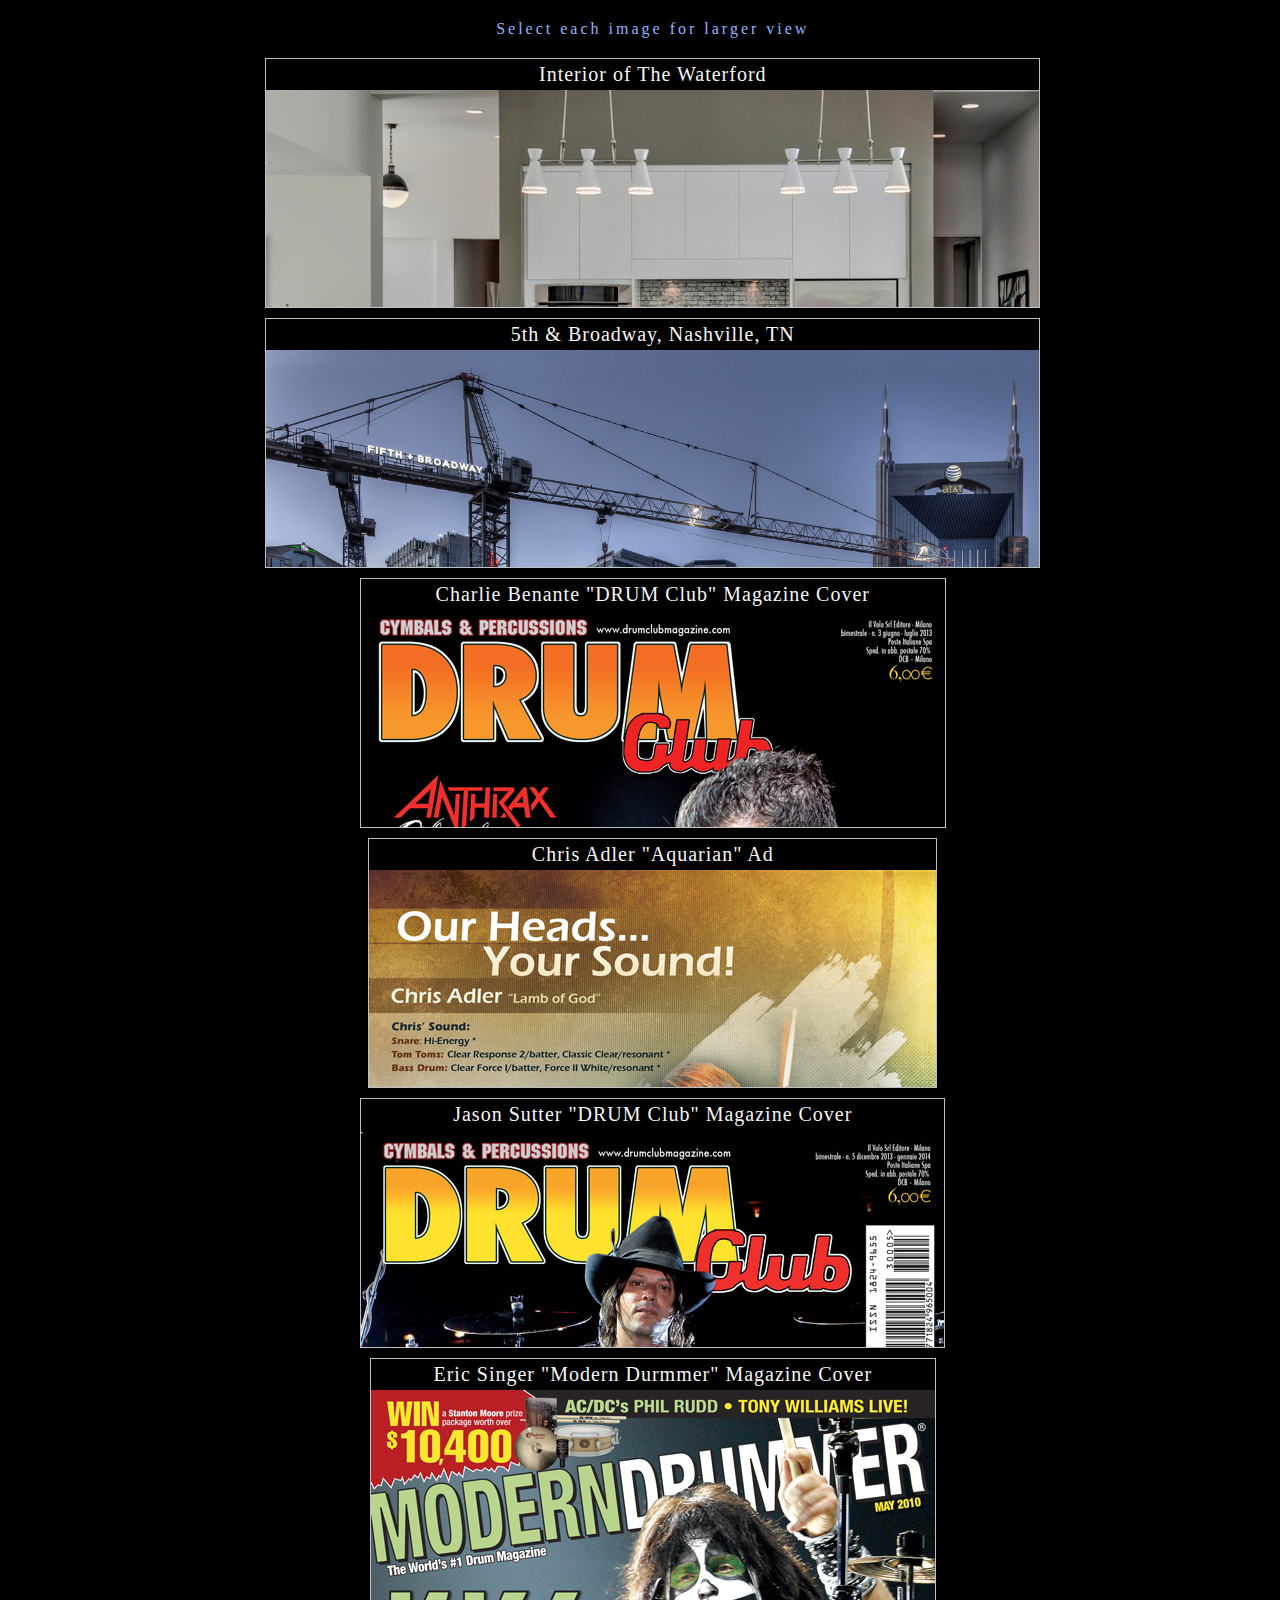
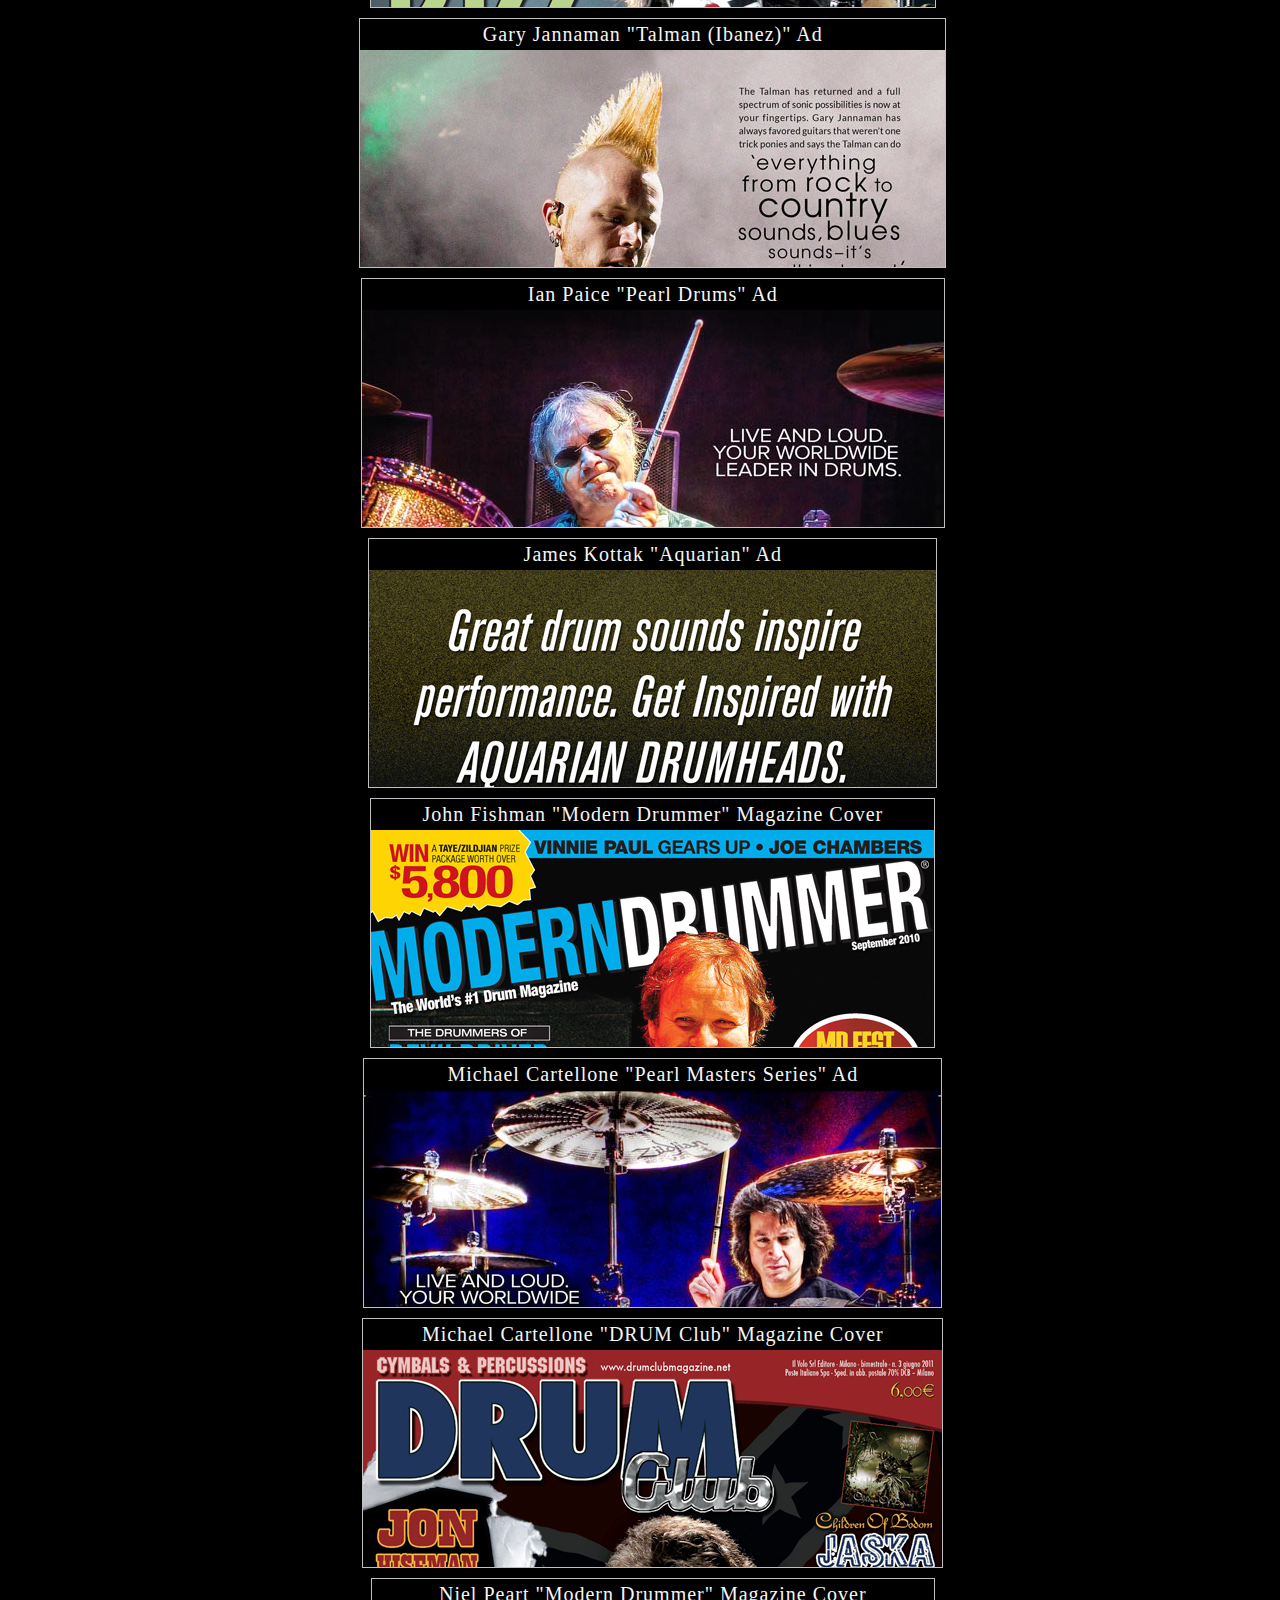
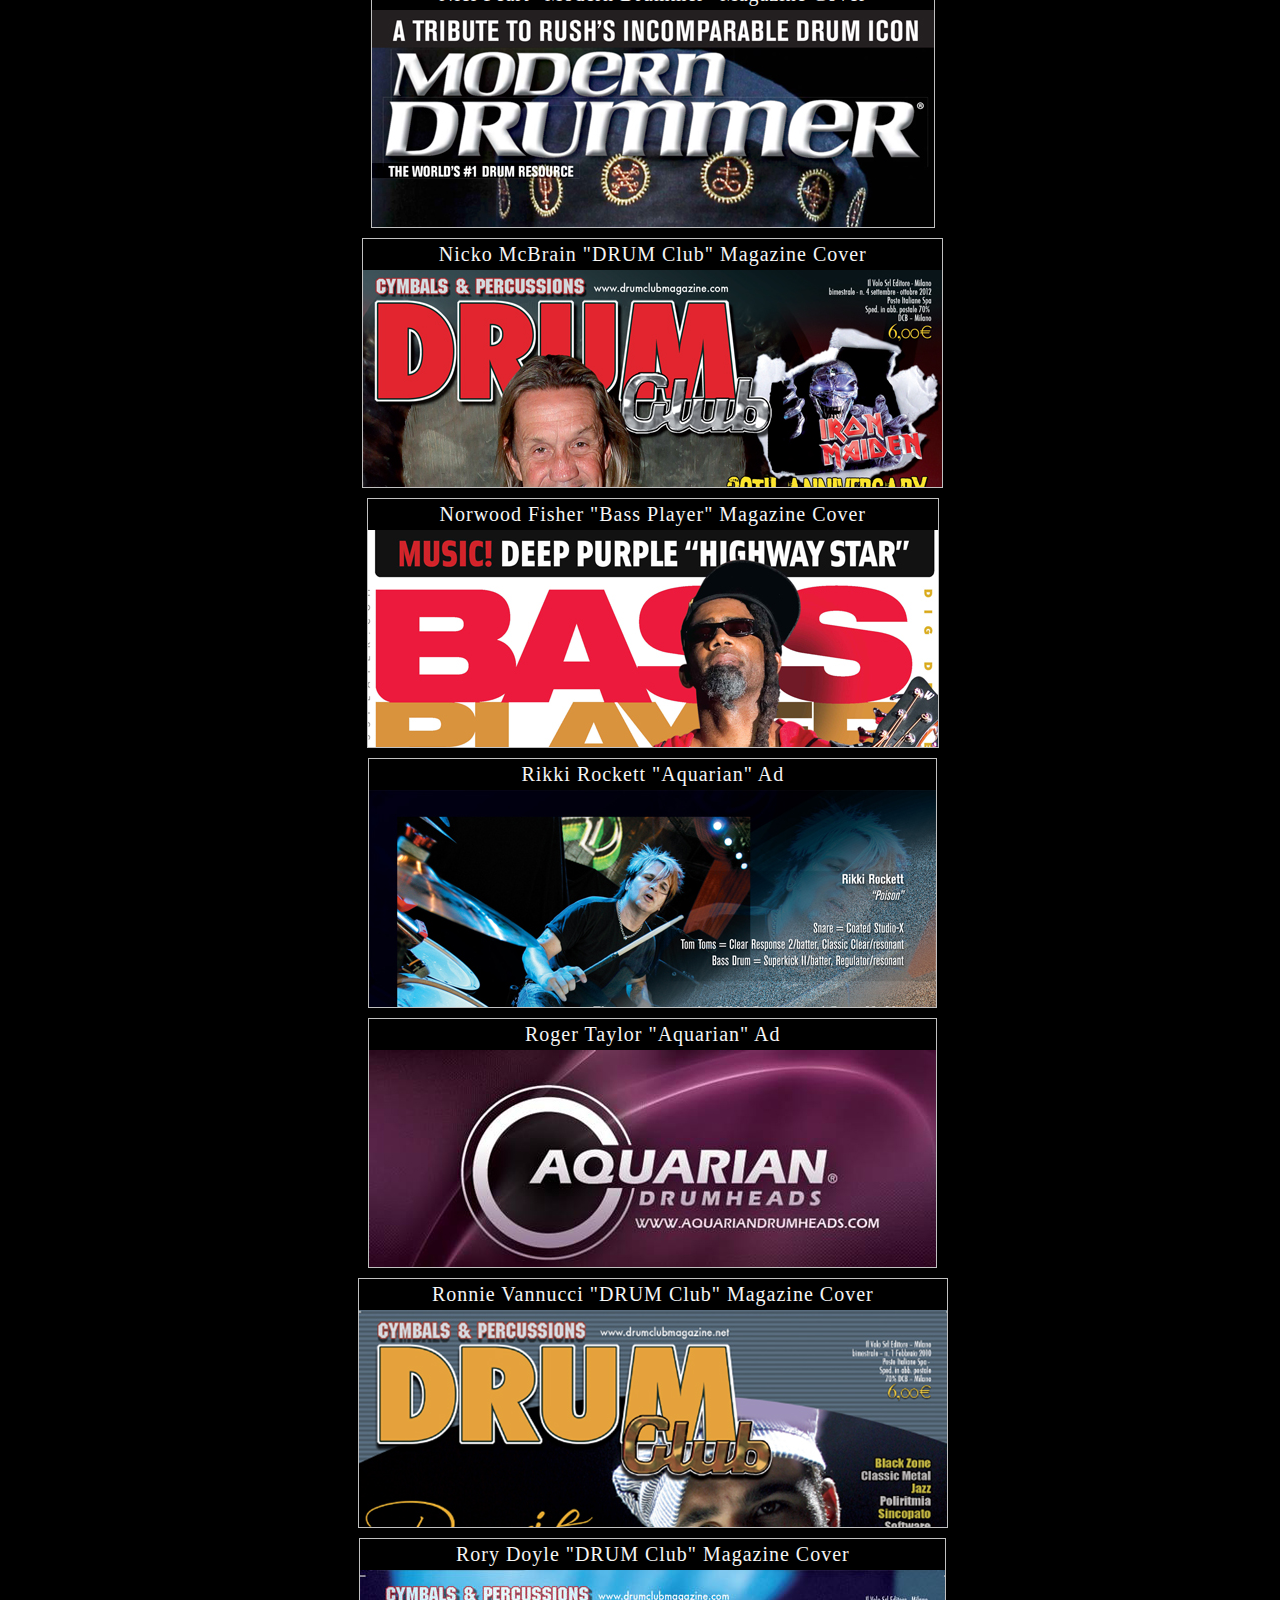
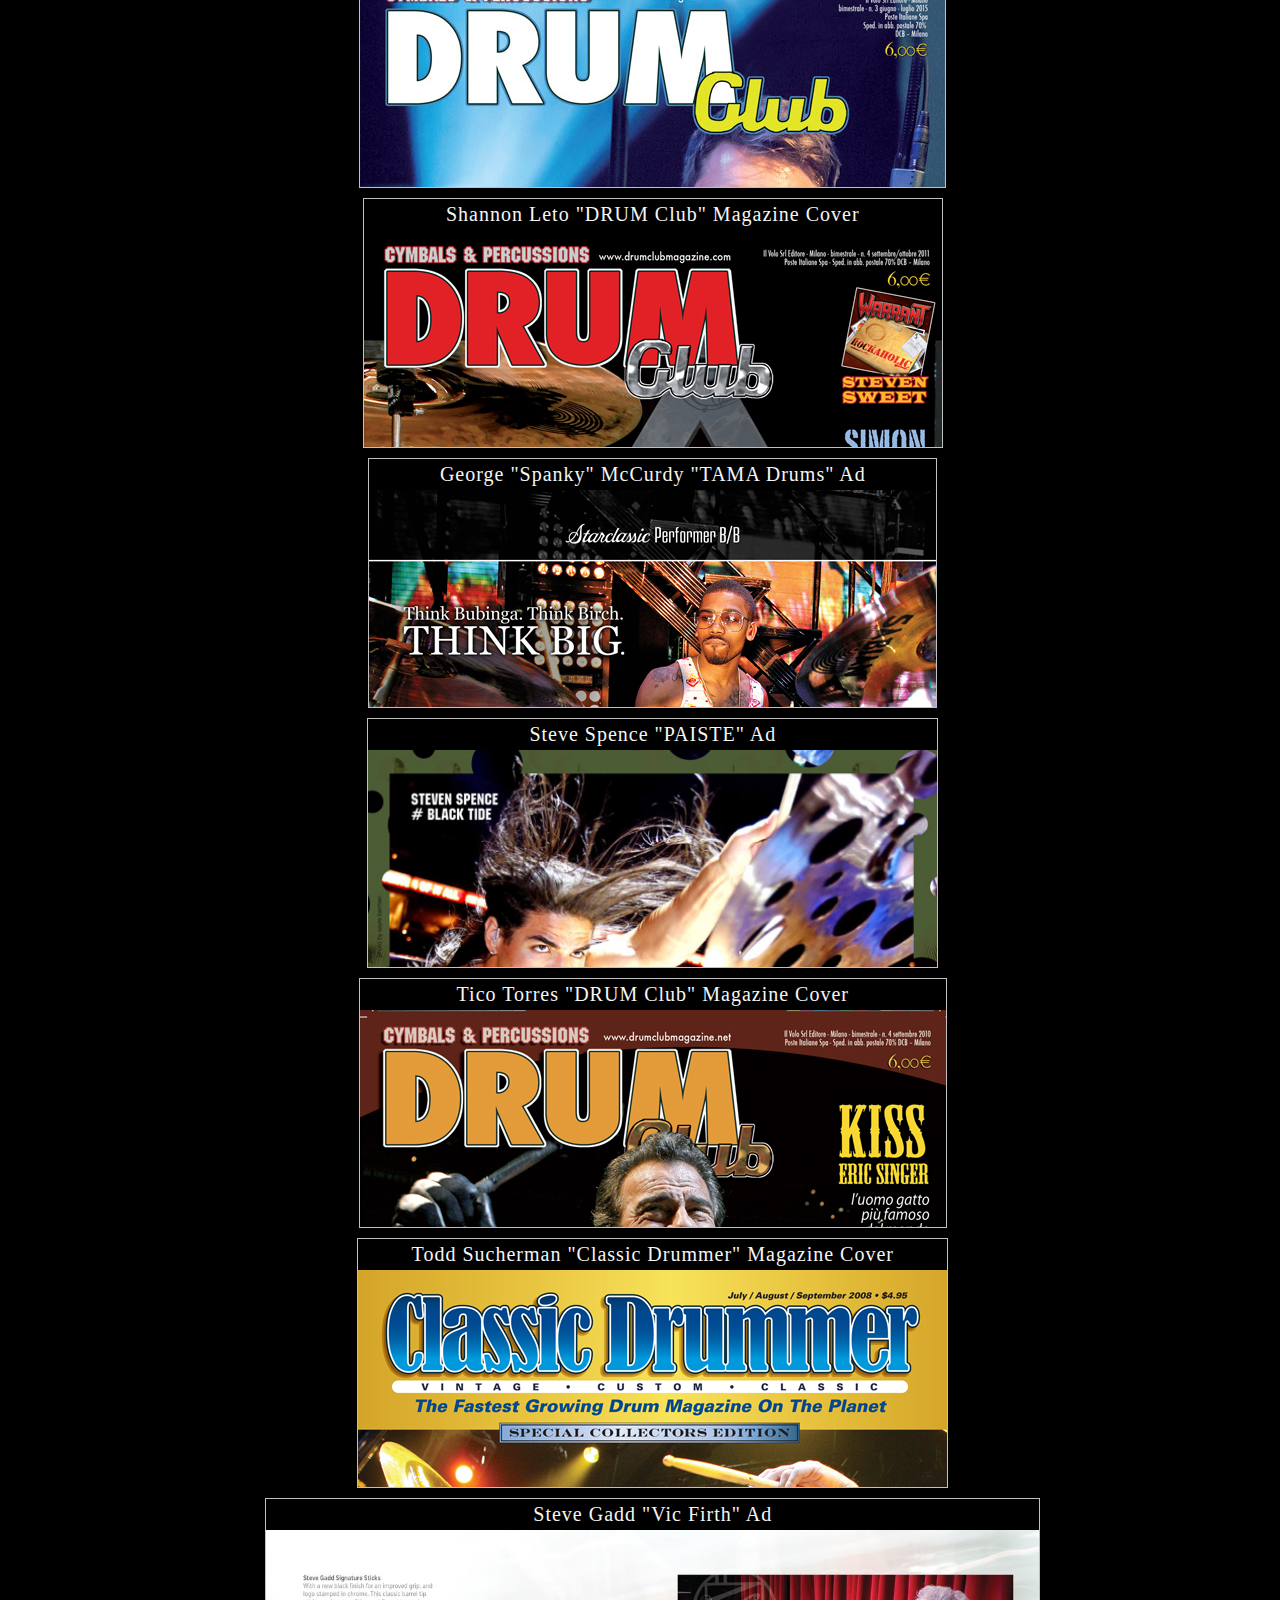
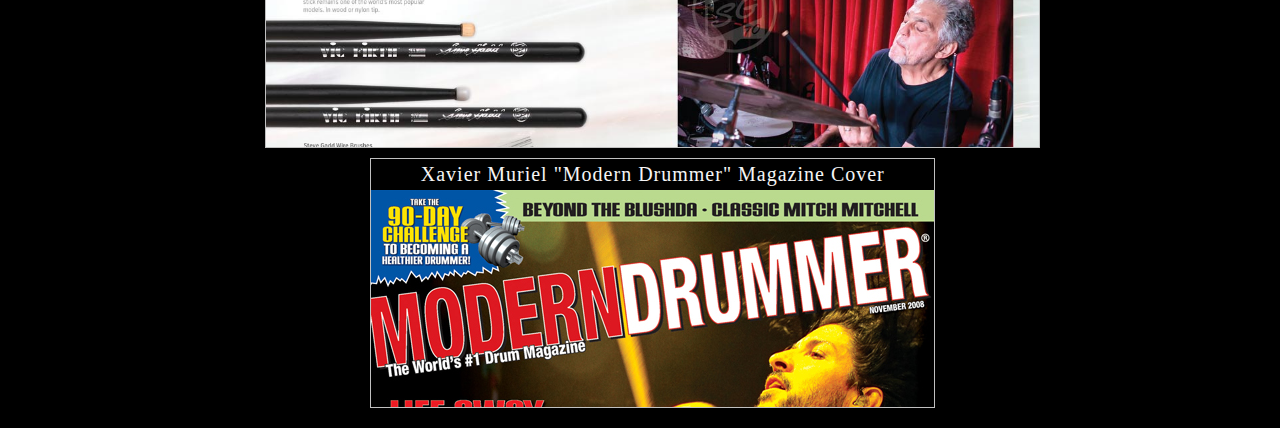
==== archDesign.html @ cd50dc33 "adds covers and adverts page...starts architecture and design page" ====
<!DOCTYPE html>
<html lang="en">
  <head>
    <meta charset="UTF-8" />
    <meta http-equiv="X-UA-Compatible" content="IE=edge" />
    <meta name="viewport" content="width=device-width, initial-scale=1.0" />
    <title>Photography | Architecture | Building | Design | Interior | Exterior |</title>
    <link rel="stylesheet" href="./assets/styles/css/pages.css" />
    <link rel="stylesheet" href="./assets/styles/css/modal.css" />
  </head>
  <body>
    <section class="lv-container">
      <p class="lv-title">Select each image for larger view</p>
      
      <figure class="lv-cards-container">
        <div class="lv-card">
          <p class="lv-card-title">Interior of The Waterford</p>
          <img src="./assets/images-archDes/waterforn-interior.jpg" class="small-image" alt="Waterford Interior" />
        </div>
        <div class="lv-card">
          <p class="lv-card-title">5th & Broadway, Nashville, TN</p>
          <img src="./assets/images-archDes/fifth-broadway.jpg" class="small-image" alt="5th and Broadway" />
        </div>
        <div class="lv-card">
          <p class="lv-card-title">Charlie Benante "DRUM Club" Magazine Cover</p>
          <img src="./assets/images-ads/Charlie-Benante-Cover.jpg" class="small-image" alt="Charlie Benante 'DRUM Club'" />
        </div>
        <div class="lv-card">
          <p class="lv-card-title">Chris Adler "Aquarian" Ad</p>
          <img src="./assets/images-ads/Chris-Adler-Aquarian.jpg" class="small-image" alt="Chris Adler 'Aquarian' Ad" />
        </div>
        <div class="lv-card">
          <p class="lv-card-title">Jason Sutter "DRUM Club" Magazine Cover</p>
          <img src="./assets/images-ads/Drum-Club-Magazine-Jason-Sutter-Cover.jpg" class="small-image" alt="Jason Sutter 'DRUM Club'" />
        </div>
        <div class="lv-card">
          <p class="lv-card-title">Eric Singer "Modern Durmmer" Magazine Cover</p>
          <img src="./assets/images-ads/Eric-Singer-Cover.jpg" class="small-image" alt="Eric Singer 'Modern Durmmer'" />
        </div>
        <div class="lv-card">
          <p class="lv-card-title">Gary Jannaman "Talman (Ibanez)" Ad</p>
          <img src="./assets/images-ads/Gary_Jannaman_Talman_Ad_GP.jpg" class="small-image" alt="Gary Jannaman 'Talman' Ad" />
        </div>
        <div class="lv-card">
          <p class="lv-card-title">Ian Paice "Pearl Drums" Ad</p>
          <img src="./assets/images-ads/Ian-Paice-Pearl-Advert.jpg" class="small-image" alt="Ian Paice 'Pearl Drums' Ad" />
        </div>
        <div class="lv-card">
          <p class="lv-card-title">James Kottak "Aquarian" Ad</p>
          <img src="./assets/images-ads/James-Kottak-Aquarian.jpg" class="small-image" alt="James Kottak 'Aquarian' Ad" />
        </div>
        <div class="lv-card">
          <p class="lv-card-title">John Fishman "Modern Drummer" Magazine Cover</p>
          <img src="./assets/images-ads/Jon-Fishman-Cover.jpg" class="small-image" alt="John Fishman 'Modern Drummer'" />
        </div>
        <div class="lv-card">
          <p class="lv-card-title">Michael Cartellone "Pearl Masters Series" Ad</p>
          <img src="./assets/images-ads/MCARTMCMASTERSAdvert.jpg" class="small-image" alt="Michael Cartellone 'Pearl Masters' Ad" />
        </div>
        <div class="lv-card">
          <p class="lv-card-title">Michael Cartellone "DRUM Club" Magazine Cover</p>
          <img src="./assets/images-ads/Michael-Cartellone-Cover.jpg" class="small-image" alt="Michael Cartellone 'DRUM Club'" />
        </div>
        <div class="lv-card">
          <p class="lv-card-title">Niel Peart "Modern Drummer" Magazine Cover</p>
          <img src="./assets/images-ads/NeilCoverLoRes.jpg" class="small-image" alt="Niel Peart 'Modern Drummer'" />
        </div>
        <div class="lv-card">
          <p class="lv-card-title">Nicko McBrain "DRUM Club" Magazine Cover</p>
          <img src="./assets/images-ads/Nicko-Drum-Club-Cover.jpg" class="small-image" alt="Nicko McBrain 'DRUM Club'" />
        </div>
        <div class="lv-card">
          <p class="lv-card-title">Norwood Fisher "Bass Player" Magazine Cover</p>
          <img src="./assets/images-ads/Norwood-Fisher-Cover.jpg" class="small-image" alt="Norwood Fisher 'Bass Player'" />
        </div>
        <div class="lv-card">
          <p class="lv-card-title">Rikki Rockett "Aquarian" Ad</p>
          <img src="./assets/images-ads/Rockett-McAfee-Aquarian.jpg" class="small-image" alt="Rikki Rockett 'Aquarian' Ad" />
        </div>
        <div class="lv-card">
          <p class="lv-card-title">Roger Taylor "Aquarian" Ad</p>
          <img src="./assets/images-ads/Roger-Taylor-Aquarian.jpg" class="small-image" alt="Roger Taylor 'Aquarian' Ad" /> 
        </div>
        <div class="lv-card">
          <p class="lv-card-title">Ronnie Vannucci "DRUM Club" Magazine Cover</p>
          <img src="./assets/images-ads/Ronnie-Vannucci-Cover.jpg" class="small-image" alt="Ronnie Vannucci 'DRUM Club'" />
        </div>
        <div class="lv-card">
          <p class="lv-card-title">Rory Doyle "DRUM Club" Magazine Cover</p>
          <img src="./assets/images-ads/Rory-Cover-2.jpg" class="small-image" alt="Rory Doyle 'DRUM Club'" />
        </div>
        <div class="lv-card">
          <p class="lv-card-title">Shannon Leto "DRUM Club" Magazine Cover</p>
          <img src="./assets/images-ads/Shannon-Leto-Cover.jpg" class="small-image" alt="Shannon Leto 'DRUM Club'" />
        </div>
        <div class="lv-card">
          <p class="lv-card-title">George "Spanky" McCurdy "TAMA Drums" Ad</p>
          <img src="./assets/images-ads/Spanky-McCurdy-Tama.jpg" class="small-image" alt="George 'Spanky' McCurdy 'TAMA Drums'" />
        </div>
        <div class="lv-card">
          <p class="lv-card-title">Steve Spence "PAISTE" Ad</p>
          <img src="./assets/images-ads/Steve-Spence-Paiste.jpg" class="small-image" alt="Steve Spence 'PAISTE' />
        </div>
        <div class="lv-card">
          <p class="lv-card-title">Tal Bergman "DRUM Club" Magazine Cover</p>
          <img src="./assets/images-ads/Tal-Bergman-Cover.jpg" class="small-image" alt="Tal Bergman 'DRUM Club'" />
        </div>
        <div class="lv-card">
          <p class="lv-card-title">Tico Torres "DRUM Club" Magazine Cover</p>
          <img src="./assets/images-ads/Tico-Torres-Cover.jpg" class="small-image" alt="Tico Torres 'DRUM Club'" />
        </div>
        <div class="lv-card">
          <p class="lv-card-title">Todd Sucherman "Classic Drummer" Magazine Cover</p>
          <img src="./assets/images-ads/Todd-Sucherman-Cover.jpg" class="small-image" alt="Todd Sucherman 'Classic Drummer'" />
        </div>
        <div class="lv-card">
          <p class="lv-card-title">Steve Gadd "Vic Firth" Ad</p>
          <img src="./assets/images-ads/VicFirth_GaddSpread.jpg" class="small-image" alt="Steve Gadd 'Vic Firth'" />
        </div>
        <div class="lv-card">
          <p class="lv-card-title">Xavier Muriel "Modern Drummer" Magazine Cover</p>
          <img src="./assets/images-ads/Xavier-Muriel-Cover.jpg" class="small-image" alt="Xavier Muriel 'Modern Drummer'" />
        </div>
      
      <!-- MODAL -->
      <div id="modal">
        <div class="close-btn-area">
          <button id="close_btn">Close</button>
        </div>
        <div id="image_show_area">
          <img id="large_image" src="" alt="">
        </div>
      </div>
    </section>

    <script src="https://code.jquery.com/jquery-3.4.1.min.js"></script>
    <script src="modal.js"></script>

  </body>
</html>
---- assets/styles/css/pages.css ----
* {
  box-sizing: border-box;
}

html {
  margin: 0;
  padding: 0;
  /* width: 100vw;
  height: 100vh; */
}

body {
  display: flex;
  flex-direction: column;
  color: whitesmoke;
  background: #000;
  height: 100%;
  margin: 0 6%;
  padding: 0;
}

.lv-title {
  display: flex;
  font-family: 'Cinzel Decorative', cursive;
  font-size: 16px;
  font-weight: 200;
  letter-spacing: 3px;
  justify-content: center;
  margin: 0;
  padding-top: 20px;
  color: #92b4ff;
}

.lv-container {
  display: flex;
  flex-wrap: wrap;
  justify-content: space-around;
  width: 100%;
  height: 100%;
}

/* ________________________________________________CARDS_________________________________________________ */

.lv-container {
  width: 90vw;
  height: auto;
  padding: 0;
}
.lv-cards-container {
  display: flex;
  flex-direction: row;
  flex-wrap: wrap;
  justify-content: center;
  width: 100%;
  height: auto;
  margin: 20px;
  padding: 0;
  gap: 10px;
}

.lv-card {
  display: flex;
  max-width: 775px;
  max-height: 250px;;
  flex-direction: column;
  border: 1px solid silver;
  overflow: hidden;
}

.lv-card-title {
  text-align: center;
  margin: 4px 0;
  font-family: 'Cinzel Decorative', cursive;
  font-size: 20px;
  letter-spacing: 1px;
}

.lv-card-body img {
  width: auto;
  height: auto;
}

.smaill-image {
  background: #fff;
}

.small-image:hover {
  opacity: 50%;
  transition: .2s;
}
---- assets/styles/css/modal.css ----
* {
  box-sizing: border-box;
}

#large_image {
  width: 100%;
  height: auto;
  padding: 0 4px;
}

#modal {
  background: #000;
  text-align: center;
  position: fixed;
  top: 45%;
  left: 50%;
  transform: translate(-50%, -50%);
  z-index: 1000;
  

  display: none;
}

/* .bg{
  position: fixed;
  top: 0;
  left: 0;
  z-index: 1040;
  width: 100%;
  height: 100%;
  opacity: 20%;
  background-color: rgba(0, 0, 0, 0.4);
  backdrop-filter: blur(15px);
} */

.custom-modal-backdrop {
  background: rgba(0,0,0,0.7);
}

#image_show_area {
  width: 100%;
  height: 100%;
  border: 1px solid whitesmoke;
  border-radius: 5px;
  background: #000
}

/* #image_popup img {
  width: 90%;
  border-radius: 8px;
}

#show_image_popup {
  position: absolute;
  top: 50%;
  left: 50%;
  z-index: 999;
  transform: translate(-50%, -50%);
  display: none;
}

#show_image_popup img {
  width: 90%;
} */

#close_btn {
  float: right;
  border: none;
  color: whitesmoke;
  background: transparent;
  font-family: 'Cinzel Decorative', cursive;
  font-weight: 400;
  font-size: 16px;
  padding: 4px 12px;
  letter-spacing: 3px;
  cursor: pointer;
}

#close_btn:hover {
  color: #92b4ff;
}
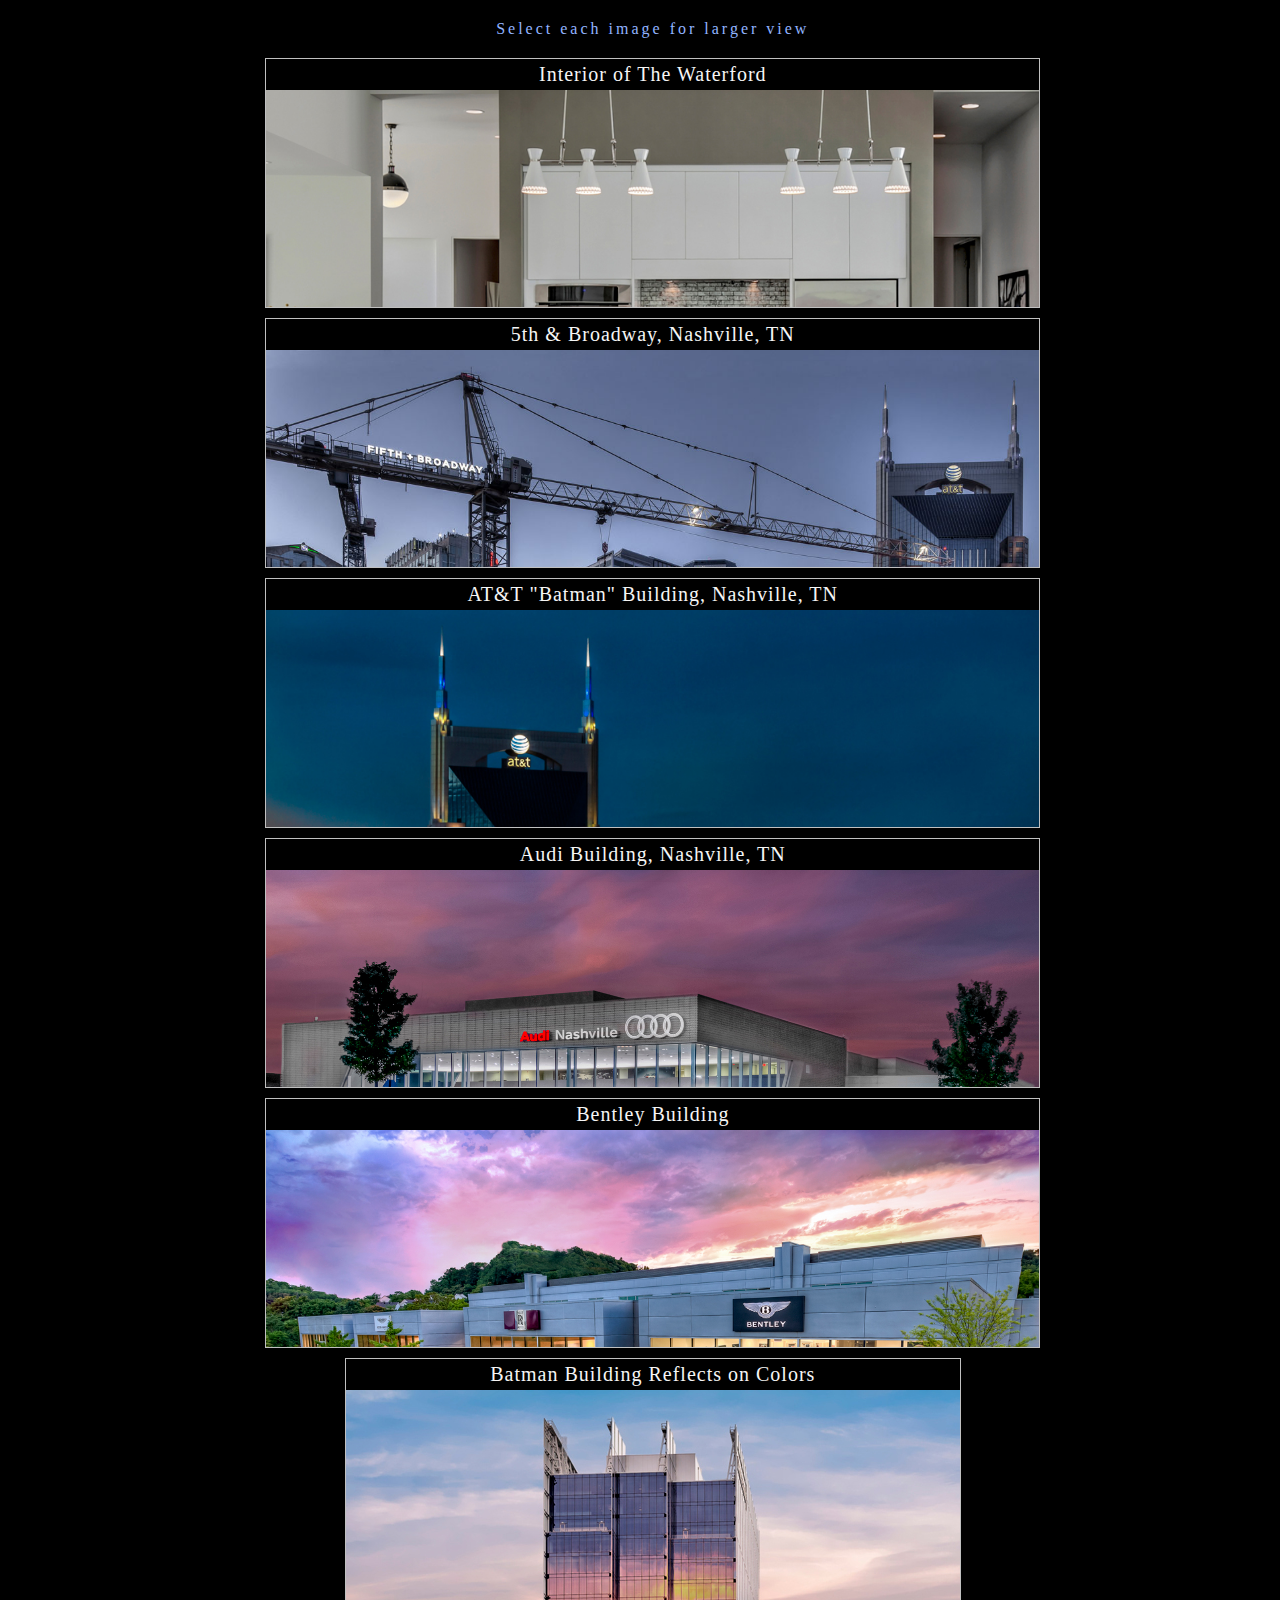
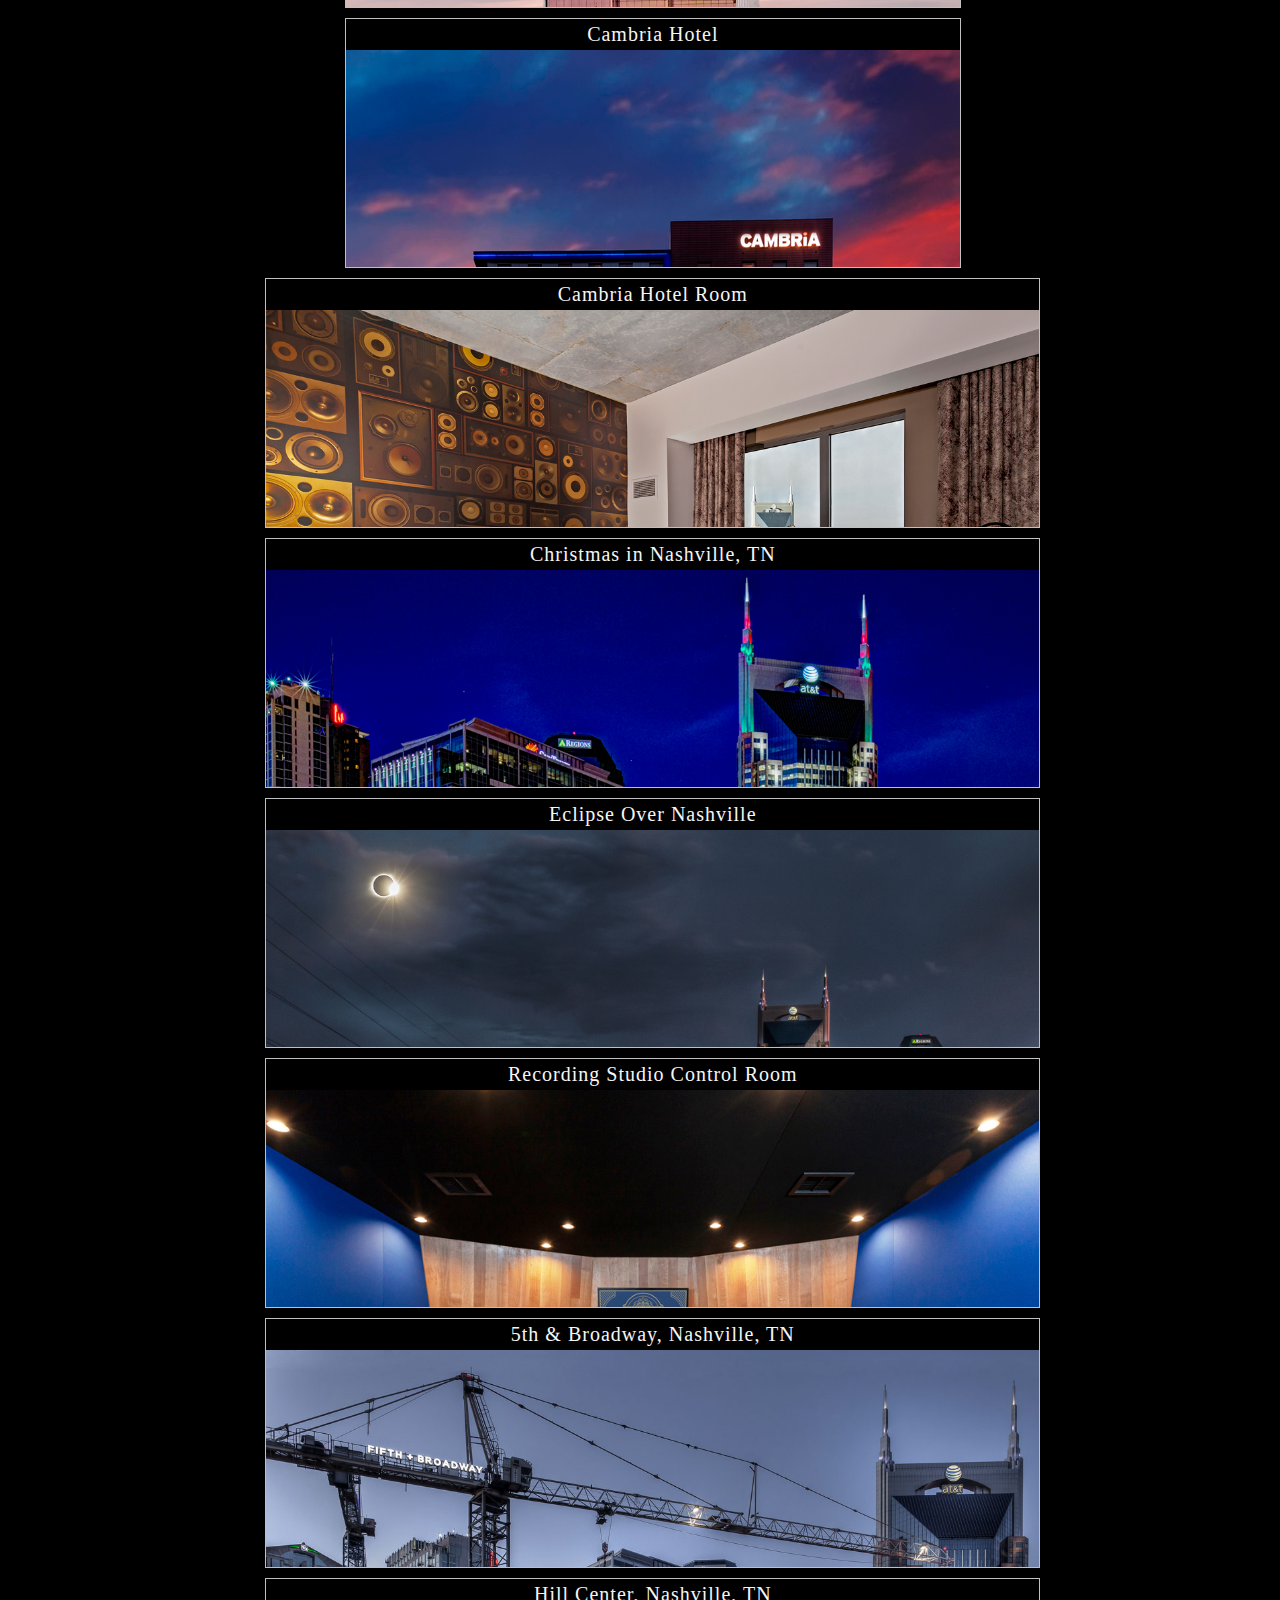
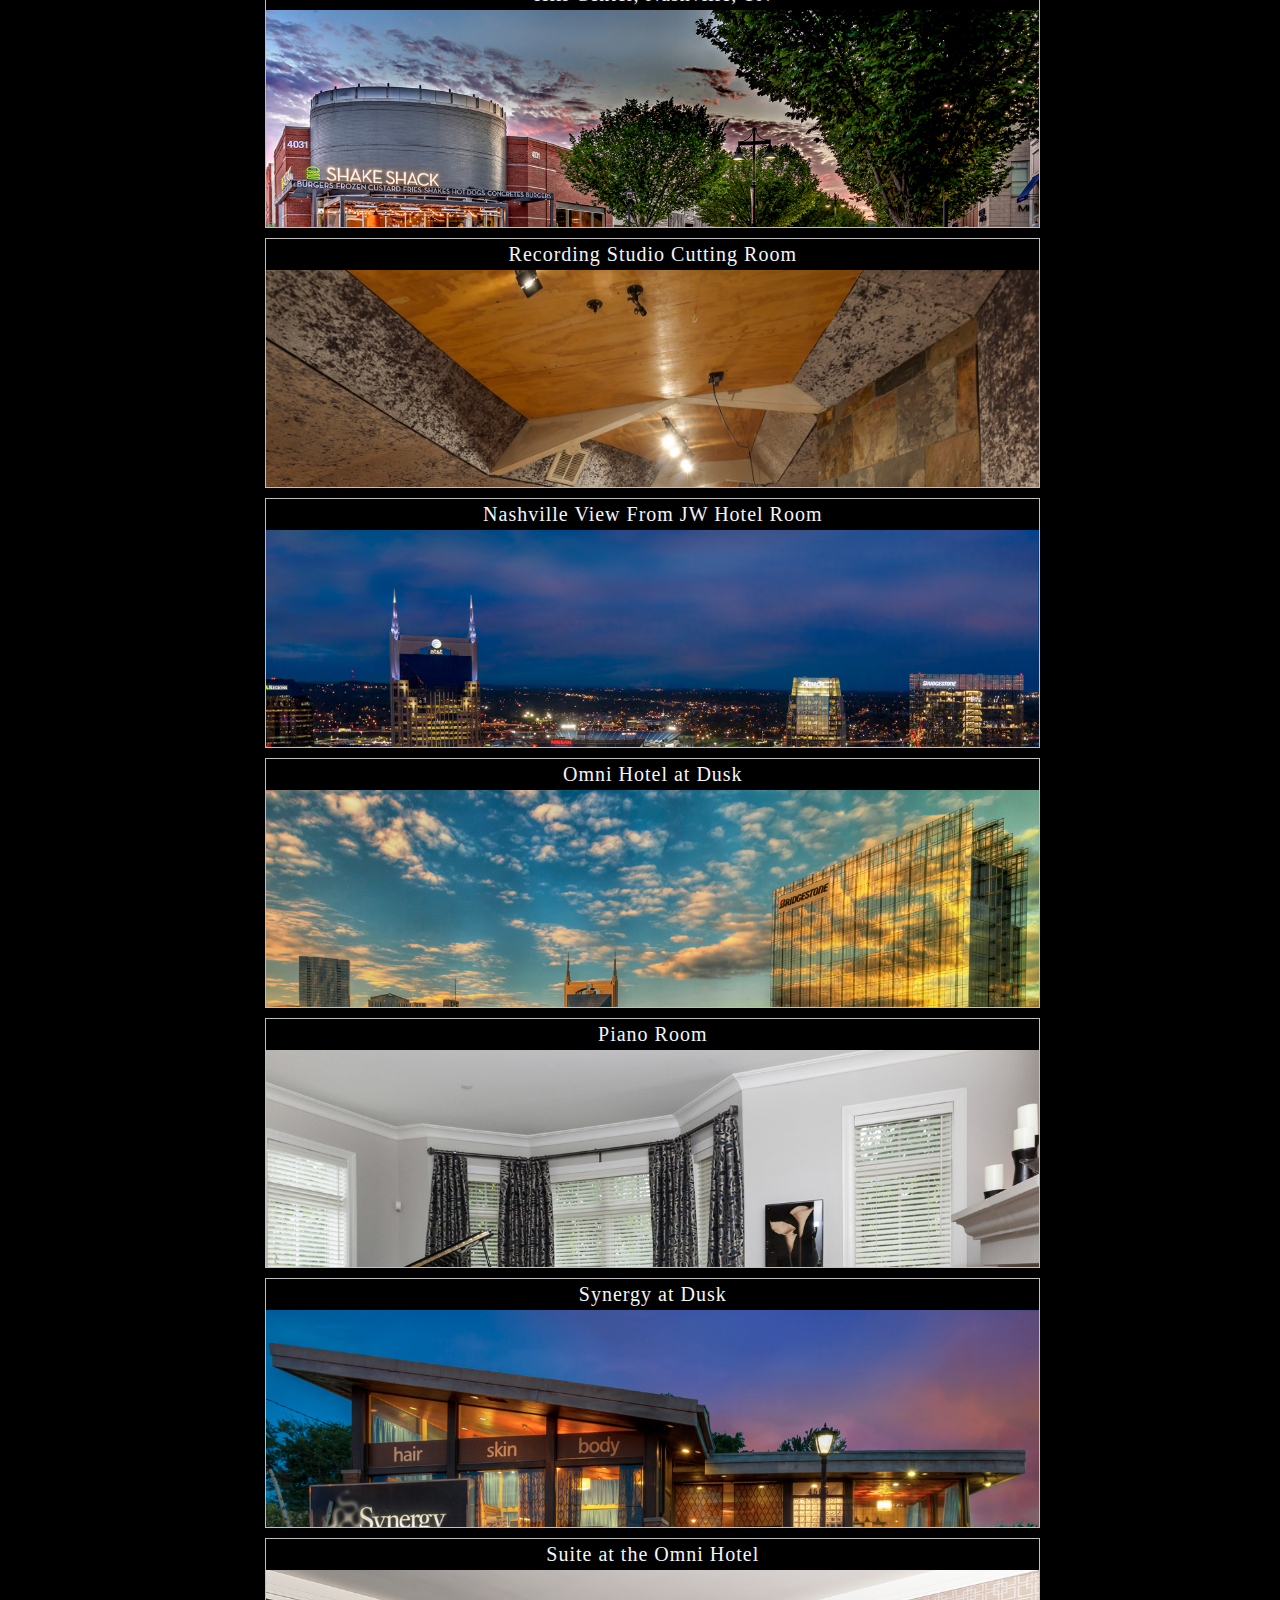
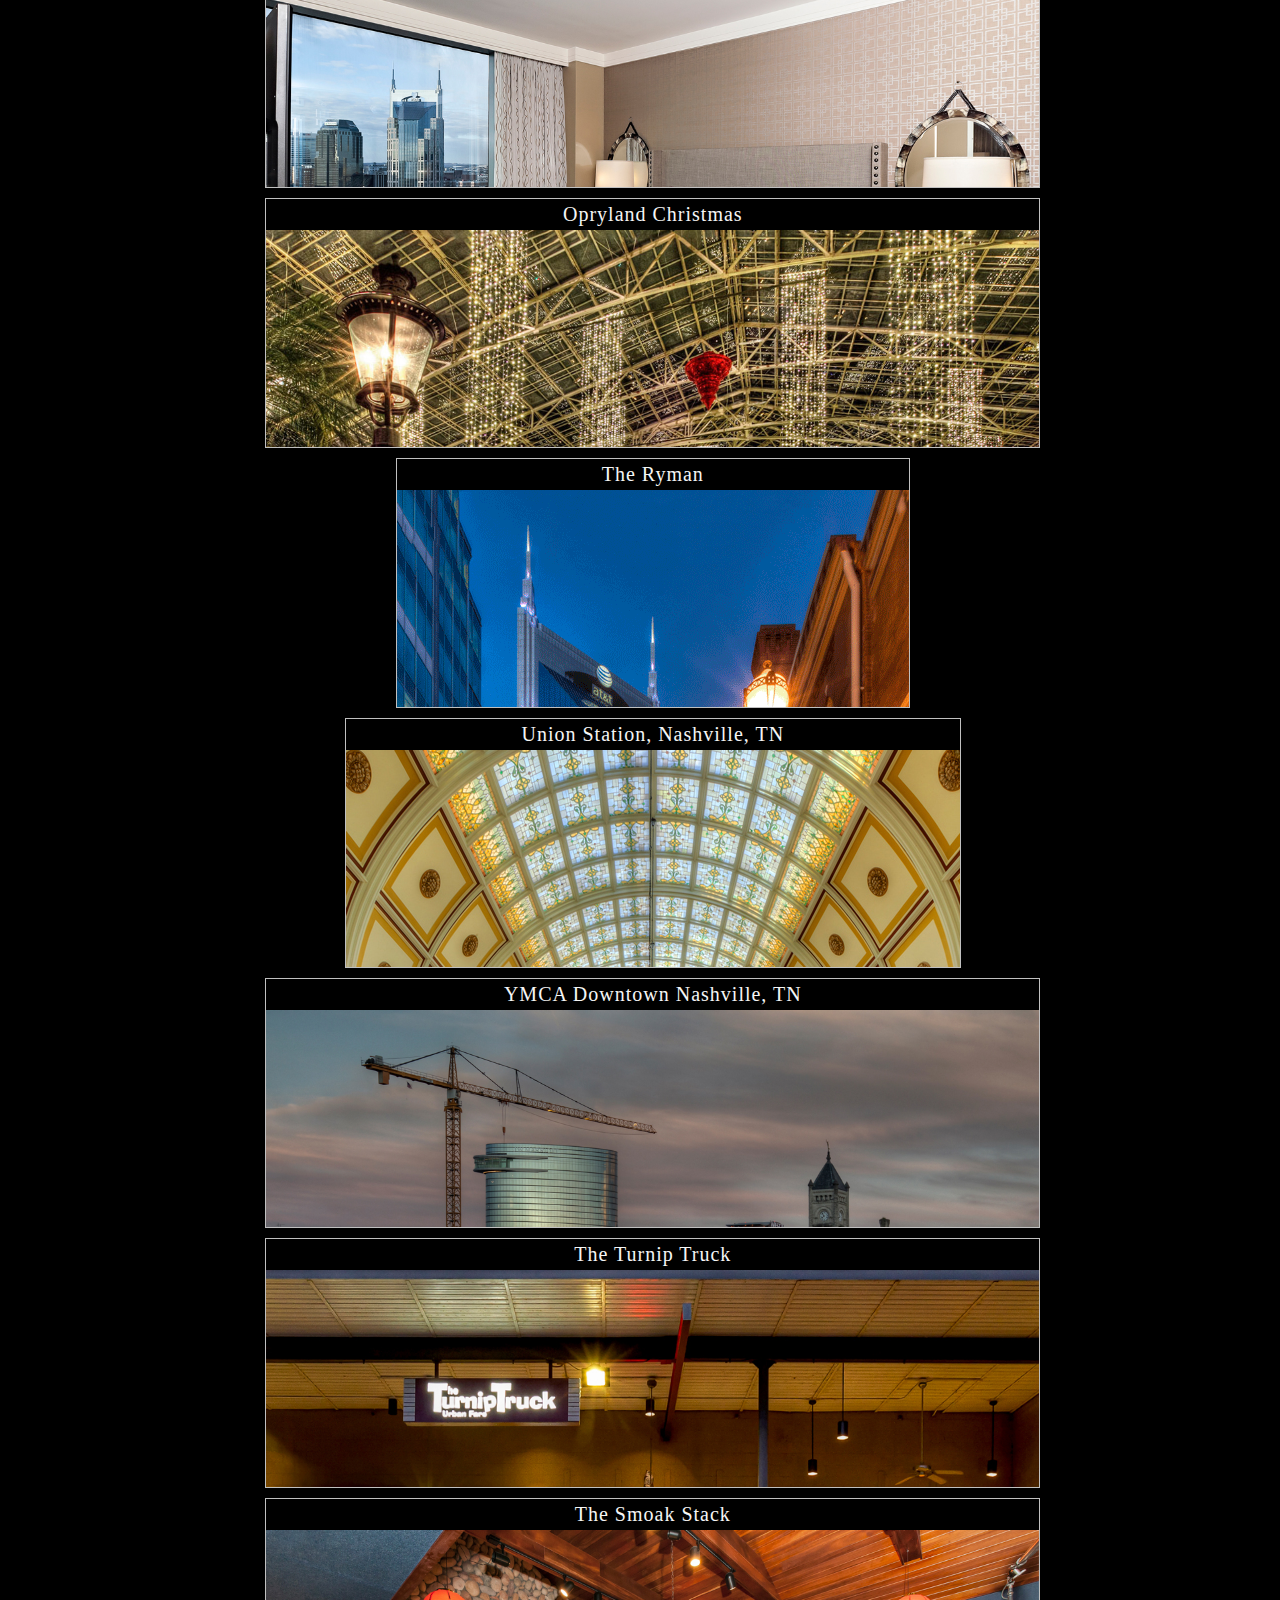
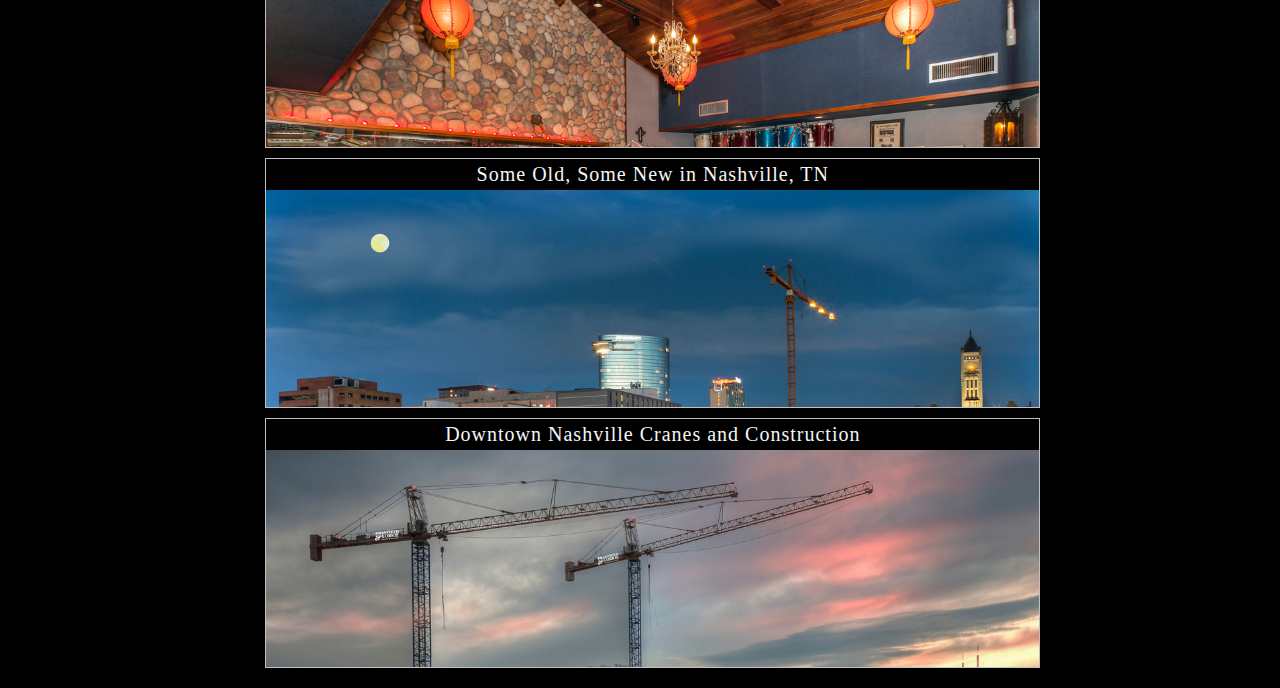
==== commit b3f3e6e8: "adds completed design & architecture page" ====
--- a/archDesign.html
+++ b/archDesign.html
@@ -22,104 +22,104 @@
           <img src="./assets/images-archDes/fifth-broadway.jpg" class="small-image" alt="5th and Broadway" />
         </div>
         <div class="lv-card">
-          <p class="lv-card-title">Charlie Benante "DRUM Club" Magazine Cover</p>
-          <img src="./assets/images-ads/Charlie-Benante-Cover.jpg" class="small-image" alt="Charlie Benante 'DRUM Club'" />
+          <p class="lv-card-title">AT&T "Batman" Building, Nashville, TN</p>
+          <img src="./assets/images-archDes/att.jpg" class="small-image" alt="Batman building, Nashville, TN" />
         </div>
         <div class="lv-card">
-          <p class="lv-card-title">Chris Adler "Aquarian" Ad</p>
-          <img src="./assets/images-ads/Chris-Adler-Aquarian.jpg" class="small-image" alt="Chris Adler 'Aquarian' Ad" />
+          <p class="lv-card-title">Audi Building, Nashville, TN</p>
+          <img src="./assets/images-archDes/audi-nashville.jpg" class="small-image" alt="Audi Nashville, TN" />
         </div>
         <div class="lv-card">
-          <p class="lv-card-title">Jason Sutter "DRUM Club" Magazine Cover</p>
-          <img src="./assets/images-ads/Drum-Club-Magazine-Jason-Sutter-Cover.jpg" class="small-image" alt="Jason Sutter 'DRUM Club'" />
+          <p class="lv-card-title">Bentley Building</p>
+          <img src="./assets/images-archDes/bentley.jpg" class="small-image" alt="Bentley Building" />
         </div>
         <div class="lv-card">
-          <p class="lv-card-title">Eric Singer "Modern Durmmer" Magazine Cover</p>
-          <img src="./assets/images-ads/Eric-Singer-Cover.jpg" class="small-image" alt="Eric Singer 'Modern Durmmer'" />
+          <p class="lv-card-title">Batman Building Reflects on Colors</p>
+          <img src="./assets/images-archDes/broadway-drummers.jpg" class="small-image" alt="Batman building reflection" />
         </div>
         <div class="lv-card">
-          <p class="lv-card-title">Gary Jannaman "Talman (Ibanez)" Ad</p>
-          <img src="./assets/images-ads/Gary_Jannaman_Talman_Ad_GP.jpg" class="small-image" alt="Gary Jannaman 'Talman' Ad" />
+          <p class="lv-card-title">Cambria Hotel</p>
+          <img src="./assets/images-archDes/cambria-front.jpg" class="small-image" alt="Cambria Holtel" />
         </div>
         <div class="lv-card">
-          <p class="lv-card-title">Ian Paice "Pearl Drums" Ad</p>
-          <img src="./assets/images-ads/Ian-Paice-Pearl-Advert.jpg" class="small-image" alt="Ian Paice 'Pearl Drums' Ad" />
+          <p class="lv-card-title">Cambria Hotel Room</p>
+          <img src="./assets/images-archDes/cambria-hotel.jpg" class="small-image" alt="Cambria hotel room" />
         </div>
         <div class="lv-card">
-          <p class="lv-card-title">James Kottak "Aquarian" Ad</p>
-          <img src="./assets/images-ads/James-Kottak-Aquarian.jpg" class="small-image" alt="James Kottak 'Aquarian' Ad" />
+          <p class="lv-card-title">Christmas in Nashville, TN</p>
+          <img src="./assets/images-archDes/christmas-in-nash.jpg" class="small-image" alt="Christmas Nashville skyline" />
         </div>
         <div class="lv-card">
-          <p class="lv-card-title">John Fishman "Modern Drummer" Magazine Cover</p>
-          <img src="./assets/images-ads/Jon-Fishman-Cover.jpg" class="small-image" alt="John Fishman 'Modern Drummer'" />
+          <p class="lv-card-title">Eclipse Over Nashville</p>
+          <img src="./assets/images-archDes/eclipse-over-nashville.jpg" class="small-image" alt="Eclipse over Nashville" />
         </div>
         <div class="lv-card">
-          <p class="lv-card-title">Michael Cartellone "Pearl Masters Series" Ad</p>
-          <img src="./assets/images-ads/MCARTMCMASTERSAdvert.jpg" class="small-image" alt="Michael Cartellone 'Pearl Masters' Ad" />
+          <p class="lv-card-title">Recording Studio Control Room</p>
+          <img src="./assets/images-archDes/elton-studio.jpg" class="small-image" alt="Recording studio control room" />
         </div>
         <div class="lv-card">
-          <p class="lv-card-title">Michael Cartellone "DRUM Club" Magazine Cover</p>
-          <img src="./assets/images-ads/Michael-Cartellone-Cover.jpg" class="small-image" alt="Michael Cartellone 'DRUM Club'" />
+          <p class="lv-card-title">5th & Broadway, Nashville, TN</p>
+          <img src="./assets/images-archDes/fifth-broadway.jpg" class="small-image" alt="5th and Broadway, Nashville, TN" />
         </div>
         <div class="lv-card">
-          <p class="lv-card-title">Niel Peart "Modern Drummer" Magazine Cover</p>
-          <img src="./assets/images-ads/NeilCoverLoRes.jpg" class="small-image" alt="Niel Peart 'Modern Drummer'" />
+          <p class="lv-card-title">Hill Center, Nashville, TN</p>
+          <img src="./assets/images-archDes/hill-center.jpg" class="small-image" alt="Hill Center, Nashville, TN" />
         </div>
         <div class="lv-card">
-          <p class="lv-card-title">Nicko McBrain "DRUM Club" Magazine Cover</p>
-          <img src="./assets/images-ads/Nicko-Drum-Club-Cover.jpg" class="small-image" alt="Nicko McBrain 'DRUM Club'" />
+          <p class="lv-card-title">Recording Studio Cutting Room</p>
+          <img src="./assets/images-archDes/home-studio.jpg" class="small-image" alt="Recording Studio Cutting Room" />
         </div>
         <div class="lv-card">
-          <p class="lv-card-title">Norwood Fisher "Bass Player" Magazine Cover</p>
-          <img src="./assets/images-ads/Norwood-Fisher-Cover.jpg" class="small-image" alt="Norwood Fisher 'Bass Player'" />
+          <p class="lv-card-title">Nashville View From JW Hotel Room</p>
+          <img src="./assets/images-archDes/jw-hotel-view.jpg" class="small-image" alt="looking out over downtown Nashville" />
         </div>
         <div class="lv-card">
-          <p class="lv-card-title">Rikki Rockett "Aquarian" Ad</p>
-          <img src="./assets/images-ads/Rockett-McAfee-Aquarian.jpg" class="small-image" alt="Rikki Rockett 'Aquarian' Ad" />
+          <p class="lv-card-title">Omni Hotel at Dusk</p>
+          <img src="./assets/images-archDes/omni-colors.jpg" class="small-image" alt="Omni hotel at dusk" />
         </div>
         <div class="lv-card">
-          <p class="lv-card-title">Roger Taylor "Aquarian" Ad</p>
-          <img src="./assets/images-ads/Roger-Taylor-Aquarian.jpg" class="small-image" alt="Roger Taylor 'Aquarian' Ad" /> 
+          <p class="lv-card-title">Piano Room</p>
+          <img src="./assets/images-archDes/piano-room.jpg" class="small-image" alt="piano room" /> 
         </div>
         <div class="lv-card">
-          <p class="lv-card-title">Ronnie Vannucci "DRUM Club" Magazine Cover</p>
-          <img src="./assets/images-ads/Ronnie-Vannucci-Cover.jpg" class="small-image" alt="Ronnie Vannucci 'DRUM Club'" />
+          <p class="lv-card-title">Synergy at Dusk</p>
+          <img src="./assets/images-archDes/synergy-at-dusk.jpg" class="small-image" alt="Synergy building at dusk" />
         </div>
         <div class="lv-card">
-          <p class="lv-card-title">Rory Doyle "DRUM Club" Magazine Cover</p>
-          <img src="./assets/images-ads/Rory-Cover-2.jpg" class="small-image" alt="Rory Doyle 'DRUM Club'" />
+          <p class="lv-card-title">Suite at the Omni Hotel</p>
+          <img src="./assets/images-archDes/omni-suite.jpg" class="small-image" alt="Omni hotel suite" />
         </div>
         <div class="lv-card">
-          <p class="lv-card-title">Shannon Leto "DRUM Club" Magazine Cover</p>
-          <img src="./assets/images-ads/Shannon-Leto-Cover.jpg" class="small-image" alt="Shannon Leto 'DRUM Club'" />
+          <p class="lv-card-title">Opryland Christmas</p>
+          <img src="./assets/images-archDes/opryland-xmas.jpg" class="small-image" alt="Opryland Christmas" />
         </div>
         <div class="lv-card">
-          <p class="lv-card-title">George "Spanky" McCurdy "TAMA Drums" Ad</p>
-          <img src="./assets/images-ads/Spanky-McCurdy-Tama.jpg" class="small-image" alt="George 'Spanky' McCurdy 'TAMA Drums'" />
+          <p class="lv-card-title">The Ryman</p>
+          <img src="./assets/images-archDes/ryman-att.gif" class="small-image" alt="The Ryman" />
         </div>
         <div class="lv-card">
-          <p class="lv-card-title">Steve Spence "PAISTE" Ad</p>
-          <img src="./assets/images-ads/Steve-Spence-Paiste.jpg" class="small-image" alt="Steve Spence 'PAISTE' />
+          <p class="lv-card-title">Union Station, Nashville, TN</p>
+          <img src="./assets/images-archDes/union-station.jpg" class="small-image" alt="Union Staion, Nashville, TN" />
         </div>
         <div class="lv-card">
-          <p class="lv-card-title">Tal Bergman "DRUM Club" Magazine Cover</p>
-          <img src="./assets/images-ads/Tal-Bergman-Cover.jpg" class="small-image" alt="Tal Bergman 'DRUM Club'" />
+          <p class="lv-card-title">YMCA Downtown Nashville, TN</p>
+          <img src="./assets/images-archDes/ymca-crane.jpg" class="small-image" alt="YMCA Nashville, TN" />
         </div>
         <div class="lv-card">
-          <p class="lv-card-title">Tico Torres "DRUM Club" Magazine Cover</p>
-          <img src="./assets/images-ads/Tico-Torres-Cover.jpg" class="small-image" alt="Tico Torres 'DRUM Club'" />
+          <p class="lv-card-title">The Turnip Truck</p>
+          <img src="./assets/images-archDes/turnip-truck.jpg" class="small-image" alt="Turnip Truck" />
         </div>
         <div class="lv-card">
-          <p class="lv-card-title">Todd Sucherman "Classic Drummer" Magazine Cover</p>
-          <img src="./assets/images-ads/Todd-Sucherman-Cover.jpg" class="small-image" alt="Todd Sucherman 'Classic Drummer'" />
+          <p class="lv-card-title">The Smoak Stack</p>
+          <img src="./assets/images-archDes/smoakstack.jpg" class="small-image" alt="Smoak Stack" />
         </div>
         <div class="lv-card">
-          <p class="lv-card-title">Steve Gadd "Vic Firth" Ad</p>
-          <img src="./assets/images-ads/VicFirth_GaddSpread.jpg" class="small-image" alt="Steve Gadd 'Vic Firth'" />
+          <p class="lv-card-title">Some Old, Some New in Nashville, TN</p>
+          <img src="./assets/images-archDes/old-new.jpg" class="small-image" alt="Steve Gadd 'Vic Firth'" />
         </div>
         <div class="lv-card">
-          <p class="lv-card-title">Xavier Muriel "Modern Drummer" Magazine Cover</p>
-          <img src="./assets/images-ads/Xavier-Muriel-Cover.jpg" class="small-image" alt="Xavier Muriel 'Modern Drummer'" />
+          <p class="lv-card-title">Downtown Nashville Cranes and Construction</p>
+          <img src="./assets/images-archDes/peabdy-cons.jpg" class="small-image" alt="Downtown Nashville construction" />
         </div>
       
       <!-- MODAL -->
